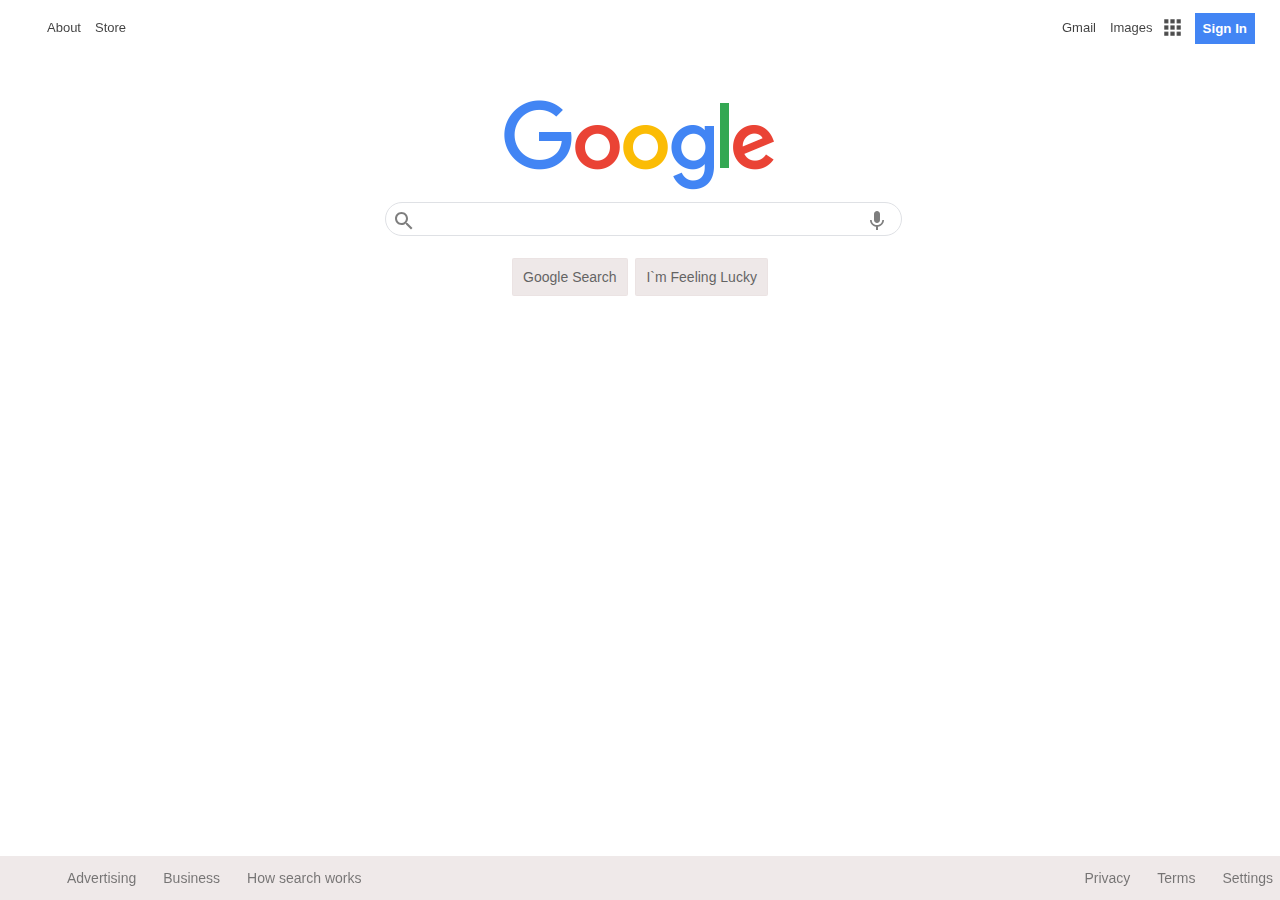
==== index.html @ 75b19281 "changing the place of the index file and adding information in the README" ====
<!DOCTYPE html>
<html lang="en">
<head>
    <meta charset="UTF-8">
    <meta name="viewport" content="width=device-width, initial-scale=1.0">
    <meta http-equiv="X-UA-Compatible" content="ie=edge">
    <link rel="icon" 
      type="image/png" 
      href="./assets/img/google-favicon-512.webp">
    <link rel="stylesheet" type="text/css" href="./assets/style.css">
    <title>Google</title>
</head>

<body>
    <!--Starting the HEADER-->
    <header>
        <nav>
            <ul id="top-left-options">
                <li class="top-options"><a href="#">About</a></li>
                <li class="top-options"><a href="#">Store</a></li>
            </ul>
            <ul id="top-right-options">
                <li class="top-options"><a href="#">Gmail</a></li>
                <li class="top-options"><a href="#">Images</a></li>
                <img id="app-icon" src="./assets/img/pasted image 0.png">
                <button id="sign-in" >Sign In</button>
            </ul>
        </nav>
    </header>

    <!--Starting the main content-->
    <main>

        <img id="google-logo" src="./assets/img/googlelogo_color_272x92dp.png" alt="Google`s logo">
        <form>
            <div-group id="icons-serchbar">
                <div>
                    <img title="" id="magnifying-glass" src="./assets/img/search-icon.svg">
                </div>
                <div>
                    <input id="search-box" type="text" size="61" title="Search">
                </div>
                <div>
                    <img id="mic" title="Search by voice" src="./assets/img/microphone-icon.svg">
                </div>
            </div-group>
            
            <button-group>
                <button class="buttons">Google Search</button>
                <button class="buttons" id="lucky-button">I`m Feeling Lucky</button>
            </button-group>
        </form>
    </main>

    <!--Starting the FOOTER-->
    <footer>
        <ul id="bottom-left-options">
            <li class="bottom-options"><a href="#">Advertising</a></li>
            <li class="bottom-options"><a href="#">Business</a></li>
            <li class="bottom-options"><a href="#">How search works</a></li>
        </ul>
        <ul id="bottom-right-options">
            <li class="bottom-options"><a href="#">Privacy</a></li>
            <li class="bottom-options"><a href="#">Terms</a></li>
            <li class="bottom-options"><a href="#">Settings</a></li>
        </ul>
    </footer>
</body>
</html>
---- assets/style.css ----
body {
    background-color: white;
    margin: 0;
    font-family: Arial, Helvetica, sans-serif;
    font-size: 14px;  

/* NAV`s Style */
}
nav{
    position:fixed;
    top:0;
    left:0;
    display: flex;
    flex-direction: row;
    font-size: 13px;
}

#top-left-options{
    display: flex;
    flex-direction: row;
    list-style-type: none;

}
#top-right-options{
    display: flex;
    flex-direction: row;
    list-style-type: none;
    position:fixed;
    right: 15px;

}

#app-icon{
    opacity: 0.7;
    margin-top: 2px;
    margin-right: 10px;
    width:25px;
    height: 25px;
}
#app-icon:hover{
    opacity: 1;
}
#sign-in{
    background-color: #4285f4;
    color:white;
    border: 1px solid #4285f4;
    font-weight: bold;
    margin-right: 10px;
    padding: 7px;
}
.top-options{
    padding: 7px;
    margin-right: 15;

}
.top-options:hover{
    padding: 7px;
    text-decoration: underline;
}
@media (max-width: 361px){
    .top-options {
        visibility: hidden;
    }
}

/* Setting of all ANCHOR tag */

a {
    text-decoration:none;
    color:#000;
    opacity:0.75;
}

/* MAIN content style */

main {
    display:flex;
    flex-direction: column;
    align-items: center;
    margin-top: 100px;

}


form{
    display:flex;
    flex-direction: column;
    align-items: center;
}

#search-box{
    border-radius:25px;
    height:30px; 
    width:100%;
    border: 1px solid #dfe1e5;
}

#magnifying-glass{
    opacity:0.5;
    position: relative;
    top: 7px;
    left: 31px;
}
#mic{
    position: relative;
    top: 7px;
    right: 31px;
    opacity:0.5;

}
div-group{
    display: flex;
    flex-direction: row;
    width: 100%;
    margin-top: 10px;

}
button-group {
    margin-top: 20px;

}
.buttons{
    background-color: #e2d7d7c9;
    border: 1px solid #e2d7d7c9;
    font-size: 14px;
    color: #222;
    opacity: 0.7;
    padding: 10px;
    margin:2px;
    border-radius:2px;
}
.buttons:hover{
    padding: 10px;
    margin:2px;
    border-radius:2px;
    background-color: #f8f8f8;
    border: 1px solid #c6c6c6;
    color: #222;
}
#lucky-button:hover:after{
    content:", Becoming a Programmer.";
}
#google-logo{
    width: 272px;
    height: 92px;
}



/* FOOTER`s Style */

footer{
    position:fixed;
    bottom:0;
    left:0;
    display: flex;
    flex-direction: column;
    opacity: 0.70;
    background-color: #e2d7d7c9;
    width: 100%;
}
#bottom-left-options{
    display: flex;
    flex-direction: row;
    list-style-type: none;

}
@media (max-width: 600px){
    #bottom-left-options{
     display: flex;
    flex-direction: column;
    }
}
#bottom-right-options{
    display: flex;
    flex-direction: row;
    list-style-type: none;
    position:fixed;
    right: 7px;
}
@media (max-width: 600px){
    #bottom-right-options{
     display: flex;
    flex-direction: column;
    }
}
.bottom-options{
    margin-left:27px;
    padding: 0;
    border:0;
}
@media (max-width: 600px){
    .bottom-options{
        margin-right: 27px;
    }
}
@media (max-width: 290px){
    .bottom-options{
    visibility:collapse;
    }
}
.bottom-options:hover{
    text-decoration:underline;
}
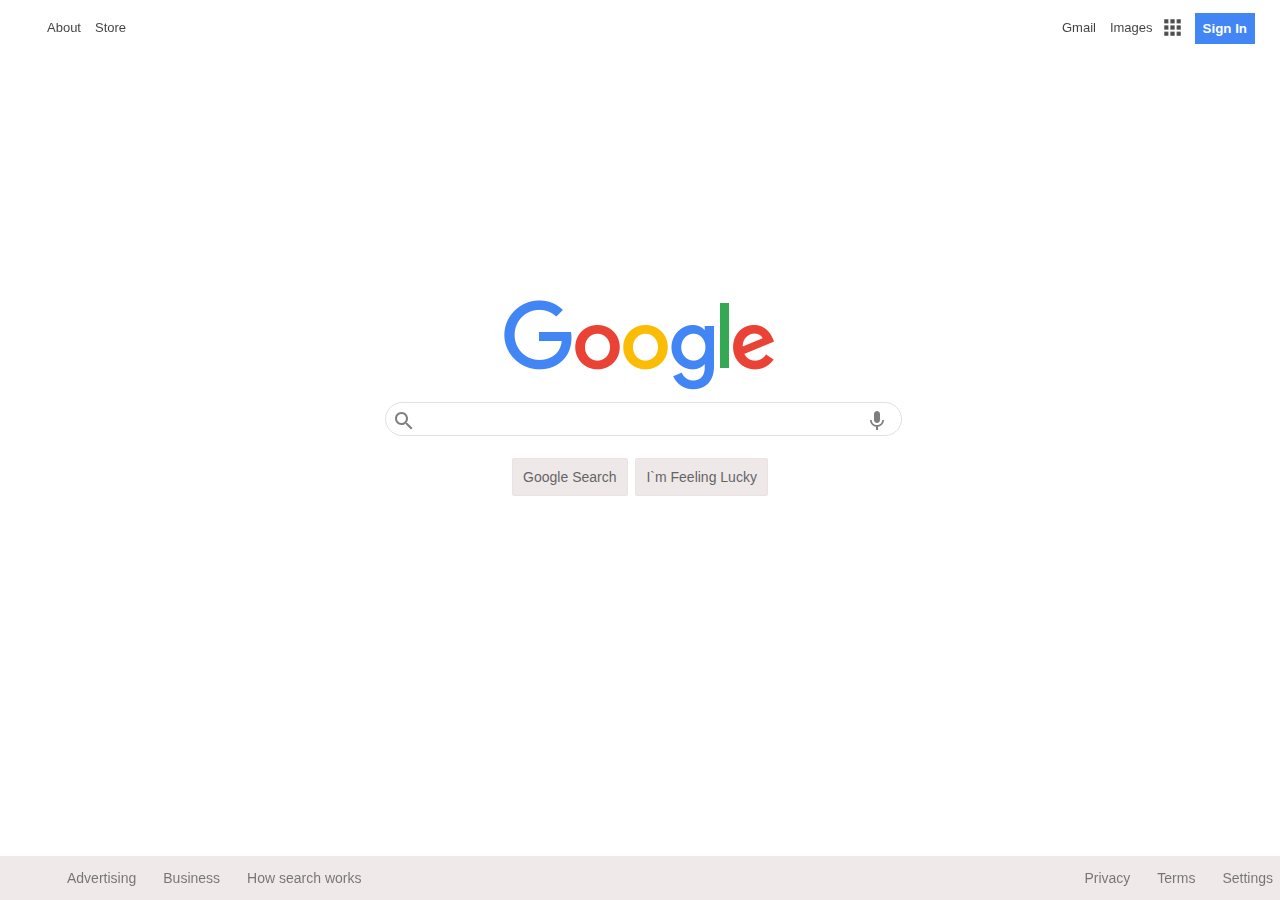
==== commit 820180f0: "adjusting the MAIN's mediaquery" ====
--- a/assets/style.css
+++ b/assets/style.css
@@ -79,6 +79,15 @@
     align-items: center;
     margin-top: 100px;
 
+}
+
+@media (min-width:500px){
+    main {
+    display:flex;
+    flex-direction: column;
+    align-items: center;
+    margin-top: 300px;
+    }
 }
 
 
